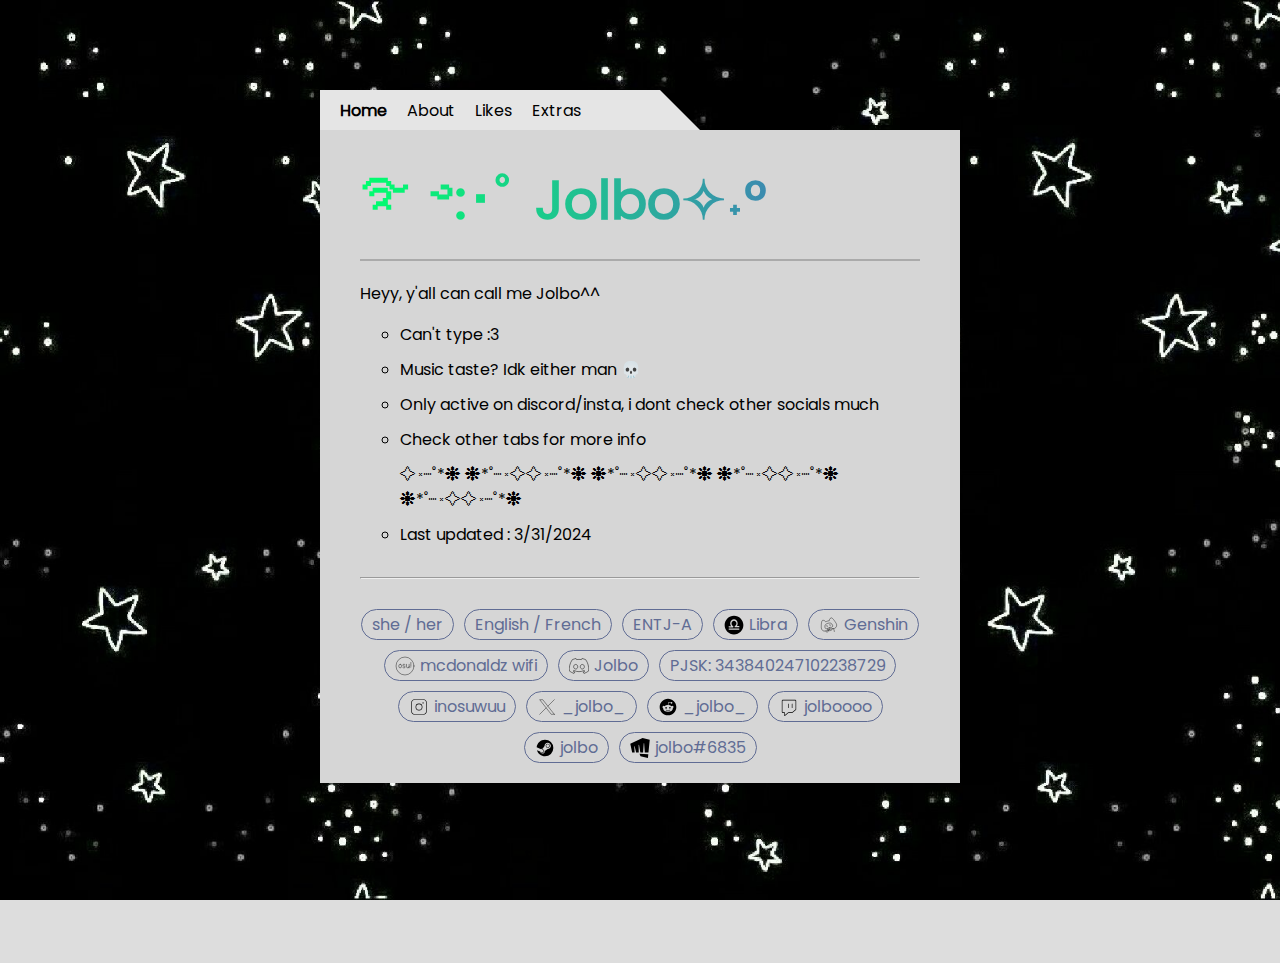
==== index.html @ a3fbb2cf "dinosaur" ====
<!DOCTYPE html>
<html lang="en">

<head>
  <base target="_blank" />
  <meta http-equiv="Content-Type" content="text/html;charset=UTF-8" />
  <meta name="description" content="Nice pp" />
  <meta name="keywords" content="Jolbo" />
  <meta name="theme-color" content="#525FC8" />
  <meta name="viewport" content="width=device-width, initial-scale=1.0" />
  <meta name="og:title" content="Jolbo" />
  <meta name="og:description" content="Nice pp" />
  <meta name="og:url" content="https://jolboo.github.io/jolbo/" />
  <meta name="og:type" content="website" />
  <meta name="og:image" content="./src/icons/flower.png" />
  <meta name="og:image:alt" content="A blue flower" />
  <meta property="og:image:type" content="image/png" />
  <link rel="author" type="text/plain" href="./humans.txt" />
  <link rel="cannonical" href="https://jolboo.github.io/jolbo/" />
  <link rel="shortcut icon" href="./src/icons/flower.png" type="image/png" />
  <link rel="manifest" href="./src/data/webmanifest.webmanifest" />
  <link rel="stylesheet" type="text/css" href="./src/css/style.css" />
  <title>Jolbo</title>
</head>

<body>
  <div id="card">
    <div id="tabs-joiner">
      <div id="tabs">
        <div id="current">Home</div>
        <div>About</div>
        <div>Likes</div>
        <div>Extras</div>
      </div>
      <div id="triangle"></div>
    </div>
    <div id="content">
      <div id="home">
        <section>
          <header>
            <h1 id="name">࿐ ࿔:･ﾟ Jolbo✧˖°</h1>
            <hr id="separator" />
          </header>
        </section>
        <main>
          <section>
            <p>Heyy, y'all can call me Jolbo^^ </p>
            <ul>
              <li>Can't type :3</li>
              <li>Music taste? Idk either man 💀</li>
              <li>Only active on discord/insta, i dont check other socials much</li>
              <li>Check other tabs for more info</li>
              ✧༝┉˚*❋ ❋*˚┉༝✧✧༝┉˚*❋ ❋*˚┉༝✧✧༝┉˚*❋ ❋*˚┉༝✧✧༝┉˚*❋ ❋*˚┉༝✧✧༝┉˚*❋ 
              <li>Last updated : 3/31/2024</li>
            </ul>
          </section>
        </main>
        <section>
          <hr id="pills-separator" />
          <div id="pills">
            <div>she / her</div>
            <div>English / French</div>
            <div id="personality">ENTJ-A</div>
            <div>
              <div id="img">
                <img src="./src/svg/libra.svg" height="20" width="20" alt="libra astrological sign image" />
              </div>
              Libra
            </div>
            <div id="Hoyolab">
              <div id="img"><img src="./src/svg/hoyolab.svg" height="20" width="20" alt="hoyolab image" /></div>
              Genshin
            </div>
            <div id="osu">
              <div id="img"><img src="./src/svg/osu.svg" height="20" width="20" alt="osu image" /></div>
              mcdonaldz wifi
            </div>
            <div>
              <div id="img"><img src="./src/svg/discord.svg" height="20" width="20" alt="discord image" /></div>
              Jolbo
            </div>
            <div id="pjsk">PJSK: 343840247102238729</div>
            <div id="Insta">
              <div id="img">
                <img src="./src/svg/instagram.svg" height="20" width="20" alt="instagram image" />
              </div>
              inosuwuu
            </div>
            <div id="X">
              <div id="img">
                <img src="./src/svg/twitter.svg" height="20" width="20" alt="X (Twitter) image" />
              </div>
              _jolbo_
            </div>
            <div id="Reddit">
              <div id="img"><img src="./src/svg/reddit.svg" height="20" width="20" alt="Reddit image" /></div>
              _jolbo_
            </div>
            <div id="Twitch">
              <div id="img"><img src="./src/svg/twitch.svg" height="20" width="20" alt="Twitch image" /></div>
              jolboooo
            </div>
            <div id="Steam">
              <div id="img"><img src="./src/svg/steam.svg" height="20" width="20" alt="Steam image" /></div>
              jolbo
            </div>
            <div>
              <div id="img"><img src="./src/svg/riot.svg" height="20" width="20" alt="Riot image" /></div>
              jolbo#6835
            </div>
          </div>
        </section>
      </div>

      <div id="about" style="display: none">
        <header>
          <h1>About</h1>
        </header>
        <section>
          <div id="about-grid-byi">
            <ul>
              <li class="byi-dni" id="byi">byi</li>
              <li>Acoustic and restarted</li>
              <li>Keyboard spammer</li>
              <li>Talk abt interests</li>
              <li>Cant aim</li>
            </ul>
            <div>
              <img src="./src/assets/escary.jpg" width="300" height="300" class="center-pos" alt="" />
            </div>
          </div>
        </section>
        <section>
          <div id="about-grid-dni">
            <div>
              <img src="./src/assets/mad.jpg" width="200" height="200" alt="" />
            </div>
            <ul>
              <li class="byi-dni" id="byi">dni</li>
              <li>Basic DNI tbh</li>
              <li>Spam</li>
            </ul>
          </div>
        </section>
      </div>
      <div id="likes" style="display: none">
        <header>
          <h1>Likes</h1>
        </header>
        <div id="likes-grid">
          <section>
            <h2>General</h2>
            <ul>
              <li>Animanga</li>
              <li>Drawing my silly ocs</li>
              <li>AND THEORIES (i wont stop yapping abt it)</li>
            </ul>
          </section>
          <section>
            <h2>Music</h2>
            <ul>
              <li>Ado (oh wow how suprising)</li>
              <li>Ghost and pals</li>
              <li>Mitski</li>
              <li>Maretu</li>
              <li>Hiiragi Kirai</li>
              <li>
                <b>Song of the month</b> :
                <a href="https://youtu.be/inRXBlYgMGI?si=pQMxCzHtW5fT4_c8">Pathological Facade (Ghost and Pals)</a>
              </li>
            </ul>
          </section>
          <section>
            <h2>Characters</h2>
            <ul>
              <li>MERYYYYYYYYYYYY (from the ''Readymade'' MV)</li>
              <li>Fishl (genshin) </li>
              <li>Tamari (ghost and pals)</li>
            </ul>
          </section>
          <section>
            <h2>Games</h2>
            <ul>
              <li>Deltarune</li>
              <li>Osu</li>
              <li>Omori</li>
              <li>Yume Nikki</li>
              <li>Grimm's Hollow</li>
            </ul>
          </section>
        </div>
      </div>
      <div id="extras" style="display: none">uh i forgor </div>
    </div>
  </div>
  <script src="./src/js/script.js" type="module"></script>
</body>

</html>
---- src/css/style.css ----
@font-face {
  font-family: poppins;
  font-display: swap;
  src: url("../font/Poppins-Regular.ttf");
}

:root {
  --background-color-primary: #ddd;
  --background-color-secondary: #d6d6d6;
  --text-color-primary: black;
}

body {
  font-family: poppins;
  width: 100vw;
  height: 100vh;
  background-color: var(--background-color-primary);
  background-image: url(../assets/new_background.png);
  background-repeat: no-repeat;
  background-size: cover;
  background-attachment: fixed;
  overflow-x: hidden;
  overflow-y: auto;
  color: var(--text-color-primary);
}

body::-webkit-scrollbar{
  background-color: black;
}

#tabs-joiner{
  display: flex;
}

#triangle{
  width: 0px;
  width: 0;
	height: 0;
	border-left: 0px solid transparent;
	border-right: 40px solid transparent;
	border-bottom: 40px solid rgb(229, 229, 229);
}

#tabs {
  position: relative;
  width: fit-content;
  display: flex;
  gap: 20px;
  background-color: rgb(229, 229, 229);
  height: 40px;
  width: 50%;
  align-items: center;
  padding-left: 20px;
  user-select: none;
}

#tabs > div {
  cursor: pointer;
}

#tabs > div#current {
  font-weight: 900;
}

#card {
  position: absolute;
  left: 50%;
  top: 10%;
  transform: translate(-50%);
  width: 50%;
  padding-bottom: 20vh;
}

#content {
  background-color: var(--background-color-secondary);
  box-sizing: border-box;
  padding: 20px 40px;
}

#name {
  margin: 0px;
  animation-name: huer;
  animation-duration: 5s;
  animation-iteration-count: infinite;
  background: -webkit-linear-gradient(0deg, rgb(0, 255, 110), #525fc8);
  background-clip: text;
  -webkit-background-clip: text;
  -webkit-text-fill-color: transparent;
  color: #525fc8;
  padding: 10px 0;
  font-size: 54px;
}

@keyframes huer {
  from {
    filter: hue-rotate(0deg);
  }
  to {
    filter: hue-rotate(360deg);
  }
}

#pills-separator {
  margin: 30px 0;
}

#pills {
  display: flex;
  flex-wrap: wrap;
  margin: 0px;
  color: black;
  font-size: 16px;
  gap: 10px;
  justify-content: center;
}

#pills > div {
  border: 1px solid black;
  padding: 2px 10px;
  border-radius: 30px;
  background-color: transparent;
  border-color: #606c94;
  color: #606c94;
  user-select: none;
  transition: 0.75s;
  display: flex;
  gap: 5px;
}

#pills > div > #img {
  width: 20px;
  height: 20px;
  align-self: center;
  justify-self: center;
}

#separator {
  border: 1px solid #aaa;
  margin-bottom: 20px;
}

#pills > div:hover {
  background-color: #606c94;
  color: white;
}

#pills > div[id] {
  cursor: pointer;
}

h2{
  margin: 0px;
  padding: 5px 0;
}

.byi-dni{
  text-transform: uppercase;
  margin: 0px;
  list-style: none;
  font-size: 24px;
  font-weight: 900;
}

#dni{
  display: flex;
  align-self: flex-end;
}

#about-grid-byi{
  display: grid;
  grid-template-columns: 50% auto;
  align-items: center;
  justify-items: center;
}

#about-grid-dni{
  display: grid;
  grid-template-columns: auto auto;
  justify-items: center;
}


ul > li {
  list-style-type: circle;
  margin: 10px 0;
}

img {
  user-select: none;
  -webkit-user-drag: none;
}

#likes-grid{
  display: grid;
  grid-template-columns: auto auto;
}

a, a:visited{
  color: dodgerblue;
  text-decoration: underline;
  text-decoration-color: transparent;
  transition-property: text-decoration-color;
  transition-duration: 0.75s;
  cursor: pointer;
}

a:hover{
  text-decoration-color: dodgerblue;
}
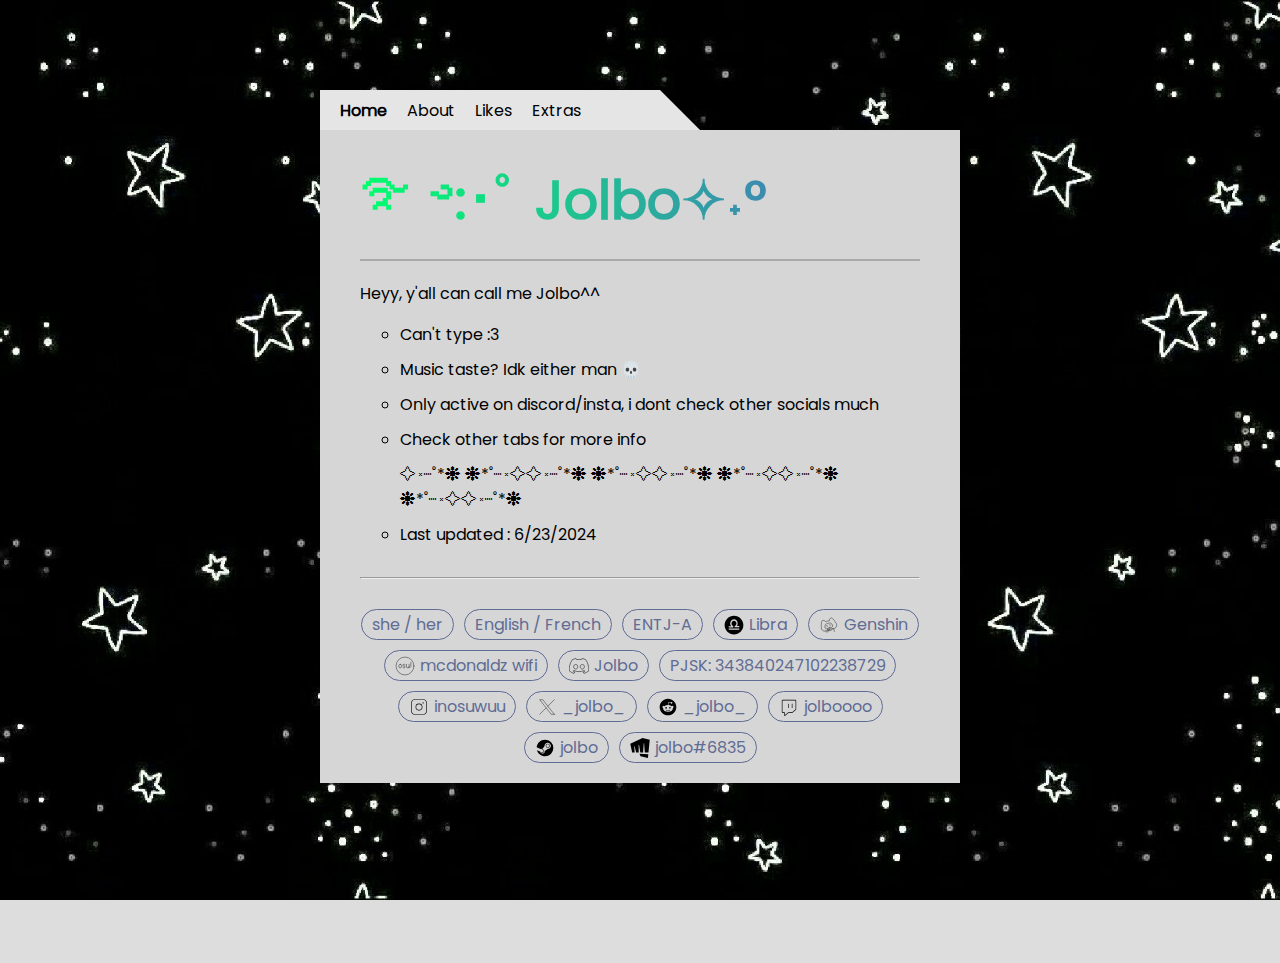
==== commit 73658d2b: "Updated index.html and added new images" ====
--- a/index.html
+++ b/index.html
@@ -51,7 +51,7 @@
               <li>Only active on discord/insta, i dont check other socials much</li>
               <li>Check other tabs for more info</li>
               ✧༝┉˚*❋ ❋*˚┉༝✧✧༝┉˚*❋ ❋*˚┉༝✧✧༝┉˚*❋ ❋*˚┉༝✧✧༝┉˚*❋ ❋*˚┉༝✧✧༝┉˚*❋ 
-              <li>Last updated : 3/31/2024</li>
+              <li>Last updated : 6/23/2024</li>
             </ul>
           </section>
         </main>
@@ -120,20 +120,19 @@
           <div id="about-grid-byi">
             <ul>
               <li class="byi-dni" id="byi">byi</li>
-              <li>Acoustic and restarted</li>
-              <li>Keyboard spammer</li>
+              <li>Acoustic</li>
+              <li>Quite a silly individual</li>
               <li>Talk abt interests</li>
-              <li>Cant aim</li>
-            </ul>
-            <div>
-              <img src="./src/assets/escary.jpg" width="300" height="300" class="center-pos" alt="" />
+            </ul>
+            <div>
+              <img src="./src/assets/shizuku.jpg" width="200" height="200" class="center-pos" alt="" />
             </div>
           </div>
         </section>
         <section>
           <div id="about-grid-dni">
             <div>
-              <img src="./src/assets/mad.jpg" width="200" height="200" alt="" />
+              <img src="./src/assets/fish.jpg" width="200" height="200" alt="" />
             </div>
             <ul>
               <li class="byi-dni" id="byi">dni</li>
@@ -152,7 +151,9 @@
             <h2>General</h2>
             <ul>
               <li>Animanga</li>
-              <li>Drawing my silly ocs</li>
+              <li>Psyschological horror games</li>
+              <li>Indie Pixel Games</li>
+              <li>Visual Novels</li>
               <li>AND THEORIES (i wont stop yapping abt it)</li>
             </ul>
           </section>
@@ -160,13 +161,13 @@
             <h2>Music</h2>
             <ul>
               <li>Ado (oh wow how suprising)</li>
-              <li>Ghost and pals</li>
               <li>Mitski</li>
               <li>Maretu</li>
-              <li>Hiiragi Kirai</li>
+              <li>TV Girl</li>
+              <li>Laufey</li>
               <li>
                 <b>Song of the month</b> :
-                <a href="https://youtu.be/inRXBlYgMGI?si=pQMxCzHtW5fT4_c8">Pathological Facade (Ghost and Pals)</a>
+                <a href="https://youtu.be/PfxogZd2wj4?si=1sgA5yeLT8dzR_Xt">Hatachi No Koi (Lamp Genso)</a>
               </li>
             </ul>
           </section>
@@ -174,23 +175,25 @@
             <h2>Characters</h2>
             <ul>
               <li>MERYYYYYYYYYYYY (from the ''Readymade'' MV)</li>
-              <li>Fishl (genshin) </li>
-              <li>Tamari (ghost and pals)</li>
+              <li>Fishl (Genshin) </li>
+              <li>Nana Osaki (Nana)</li>
+              <li>Shizuku Murasaki (HxH)</li>
+              <li>Misato Katsuragi (Neon Genesis Evangelion)</li>
             </ul>
           </section>
           <section>
             <h2>Games</h2>
             <ul>
+              <li>Fnaf (harharharharharhar)</li>
               <li>Deltarune</li>
-              <li>Osu</li>
               <li>Omori</li>
-              <li>Yume Nikki</li>
-              <li>Grimm's Hollow</li>
+              <li>Needy Streamer Overdose</li>
+              <li>At Home Alone</li>
             </ul>
           </section>
         </div>
       </div>
-      <div id="extras" style="display: none">uh i forgor </div>
+      <div id="extras" style="display: none">  <a href="https://youtu.be/dQw4w9WgXcQ?si=poqyoCW4yg_Eap2q">click me</a> </div>
     </div>
   </div>
   <script src="./src/js/script.js" type="module"></script>
